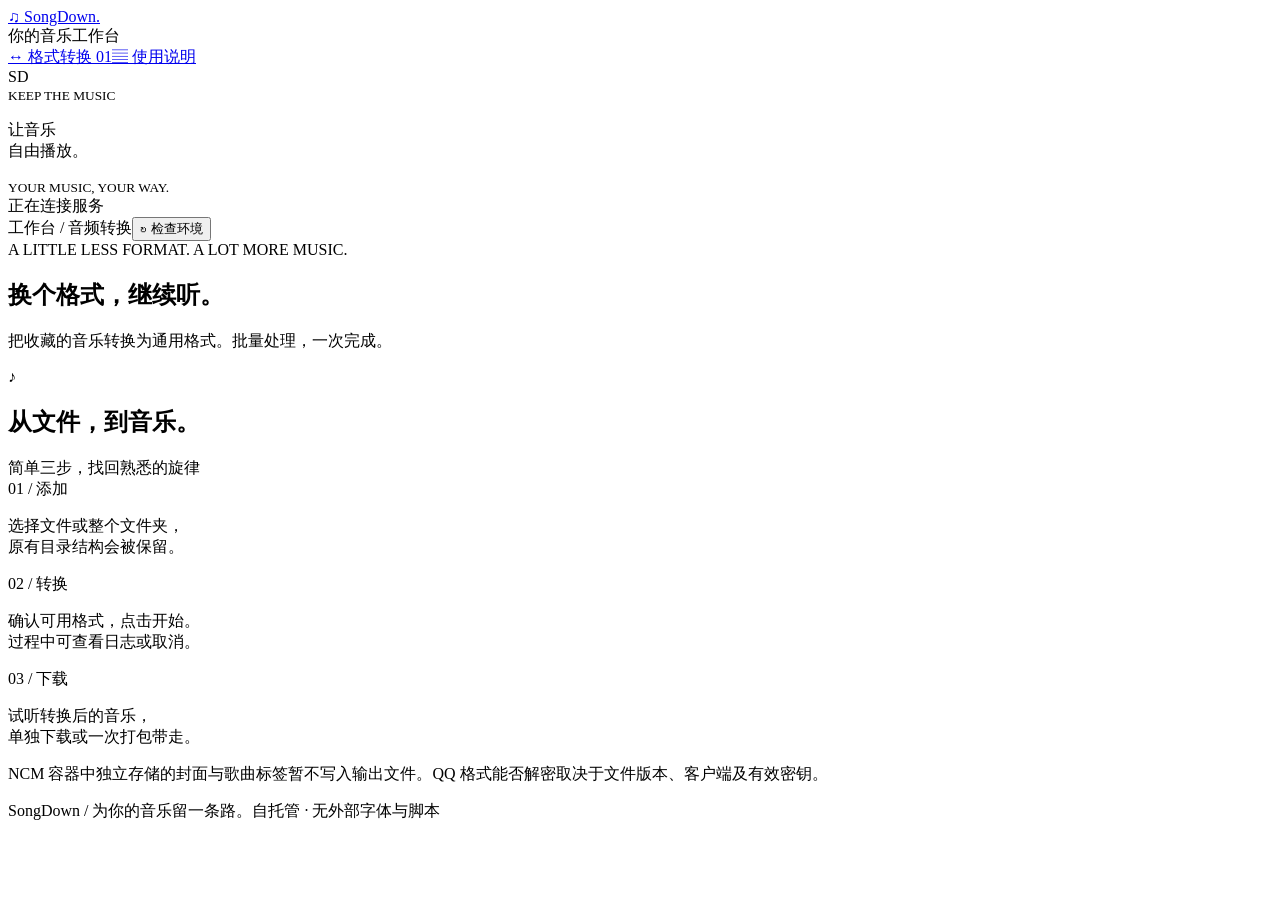
==== web/index.html @ 2b603d02 "Add tested audio conversion web app and self-hosted deployment" ====
<!doctype html>
<html lang="zh-CN">
<head>
<meta charset="utf-8"><meta name="viewport" content="width=device-width,initial-scale=1">
<meta name="description" content="SongDown 音频格式转换工作台，批量转换 NCM、OGG，保留你的音乐。">
<meta name="theme-color" content="#202b29"><title>SongDown · 音频转换工作台</title>
<link rel="icon" href="/assets/icon.svg" type="image/svg+xml"><link rel="stylesheet" href="/assets/style.css">
<script src="/assets/app.js" defer></script>
</head>
<body>
<aside class="sidebar">
<a class="brand" href="/" aria-label="SongDown 首页"><span class="brand-icon">♫</span> SongDown<span class="brand-dot">.</span></a>
<div class="workspace-label">你的音乐工作台</div>
<nav><a class="nav-item active" href="#workspace"><span>↔</span> 格式转换 <span class="nav-count">01</span></a><a class="nav-item" href="#guide"><span>▤</span> 使用说明</a></nav>
<div class="side-art" aria-hidden="true"><div class="record"><div class="record-label">SD<br><small>KEEP THE MUSIC</small></div></div></div>
<div class="side-note"><span class="tiny-line"></span><p>让音乐<br>自由播放。</p><small>YOUR MUSIC, YOUR WAY.</small></div>
<div class="side-footer"><span class="status-dot"></span><span id="mode-label">正在连接服务</span><button id="logout" class="text-button light" hidden>退出</button></div>
</aside>
<main id="workspace">
<header class="topbar"><span>工作台 <span class="breadcrumb">/ 音频转换</span></span><button id="refresh-env" class="text-button">↻ 检查环境</button></header>
<section class="intro"><div><div class="eyebrow">A LITTLE LESS FORMAT. A LOT MORE MUSIC.</div><h1>换个格式，<span>继续听。</span></h1><p>把收藏的音乐转换为通用格式。批量处理，一次完成。</p></div><div class="intro-mark" aria-hidden="true">♪</div></section>
<div id="notice" class="notice" role="status" aria-live="polite" hidden></div>
<section id="login-panel" class="panel login-panel" hidden><div class="section-heading"><span class="step">↗</span><h2>访问工作台</h2></div><p>此服务需要访问口令。上传的文件仅在当前浏览器会话中可见。</p><form id="login-form"><label for="access-token">访问口令</label><div class="login-row"><input id="access-token" type="password" autocomplete="current-password" required><button class="primary" type="submit">进入工作台 →</button></div></form></section>
<div id="workbench" hidden>
<div class="workspace-grid">
<section class="panel upload-panel"><div class="section-heading"><span class="step">01</span><h2>添加音乐</h2><span id="file-count" class="pill">0 个文件</span></div>
<div id="dropzone" class="dropzone" tabindex="0" role="button" aria-label="选择或拖放音频文件"><div class="upload-symbol" aria-hidden="true">↥</div><h3>把音乐拖到这里</h3><p>或从电脑中选择文件，支持批量添加</p><div class="upload-actions"><button id="pick-files" class="primary" type="button">＋ 选择文件</button><button id="pick-folder" class="secondary" type="button">选择文件夹</button></div><small id="upload-limits">每批最多 100 个文件 · 200 MB</small></div>
<input id="file-input" type="file" accept=".ncm,.ogg,.lrc,.mgg,.mflac" multiple hidden><input id="folder-input" type="file" webkitdirectory multiple hidden>
<div class="queue-heading"><span>待转换文件 <span id="total-size">0 B</span></span><button id="clear-files" class="text-button" disabled>清空列表</button></div>
<div id="file-list" class="file-list"><div class="empty-state"><span>♫</span><p>还没有添加音乐</p><small>支持的格式会根据当前服务环境自动显示</small></div></div>
</section>
<aside class="settings-column"><section class="panel settings-panel"><div class="section-heading"><span class="step">02</span><h2>转换设置</h2></div><p class="section-description">按文件格式自动处理</p><div id="task-options" class="task-options"></div><div class="quality-note"><span>◎</span><p><strong>保留每一份原始音质</strong><br>NCM 直接提取 MP3 或 FLAC，不二次压缩。OGG 转换为高质量 MP3。</p></div><button id="start" class="primary full-width" disabled>开始转换 <span>→</span></button><button id="cancel" class="secondary full-width" hidden>取消任务</button><p class="privacy-note">文件临时保存 1 小时，也可随时删除结果。<br>请仅处理你有权使用的音频。</p></section><section class="qq-note" id="qq-note"><span>↗</span><div><strong>QQ 音乐格式</strong><p id="qq-description">MGG、MFLAC 需在本机 QQ 模式下使用，公网模式不读取 QQ 账号。</p><button id="update-cookie" class="text-button" hidden>更新 Cookie →</button></div></section></aside>
</div>
<section id="result-panel" class="panel result-panel" hidden><div class="section-heading"><span class="step">03</span><h2 id="result-title">正在转换</h2><span id="job-status" class="pill">等待中</span><button id="delete-job" class="text-button" disabled>删除任务与文件</button></div><div class="progress-summary"><span id="progress-text">正在准备</span><span id="stats-text"></span></div><progress id="progress" max="100" value="0">0%</progress><div id="result-files"></div><a id="download-all" class="primary download-all" hidden>↓ 打包下载 ZIP</a><details class="logs"><summary>处理日志</summary><pre id="log-text"></pre></details></section>
</div>
<section id="guide" class="guide"><div class="guide-heading"><h2>从文件，到音乐。</h2><span>简单三步，找回熟悉的旋律</span></div><div class="guide-grid"><article><span>01 / 添加</span><p>选择文件或整个文件夹，<br>原有目录结构会被保留。</p></article><article><span>02 / 转换</span><p>确认可用格式，点击开始。<br>过程中可查看日志或取消。</p></article><article><span>03 / 下载</span><p>试听转换后的音乐，<br>单独下载或一次打包带走。</p></article></div><p class="format-footnote">NCM 容器中独立存储的封面与歌曲标签暂不写入输出文件。QQ 格式能否解密取决于文件版本、客户端及有效密钥。</p></section>
<footer class="footer"><span>SongDown <span class="muted">/ 为你的音乐留一条路。</span></span><span>自托管 · 无外部字体与脚本</span></footer>
</main>
</body></html>
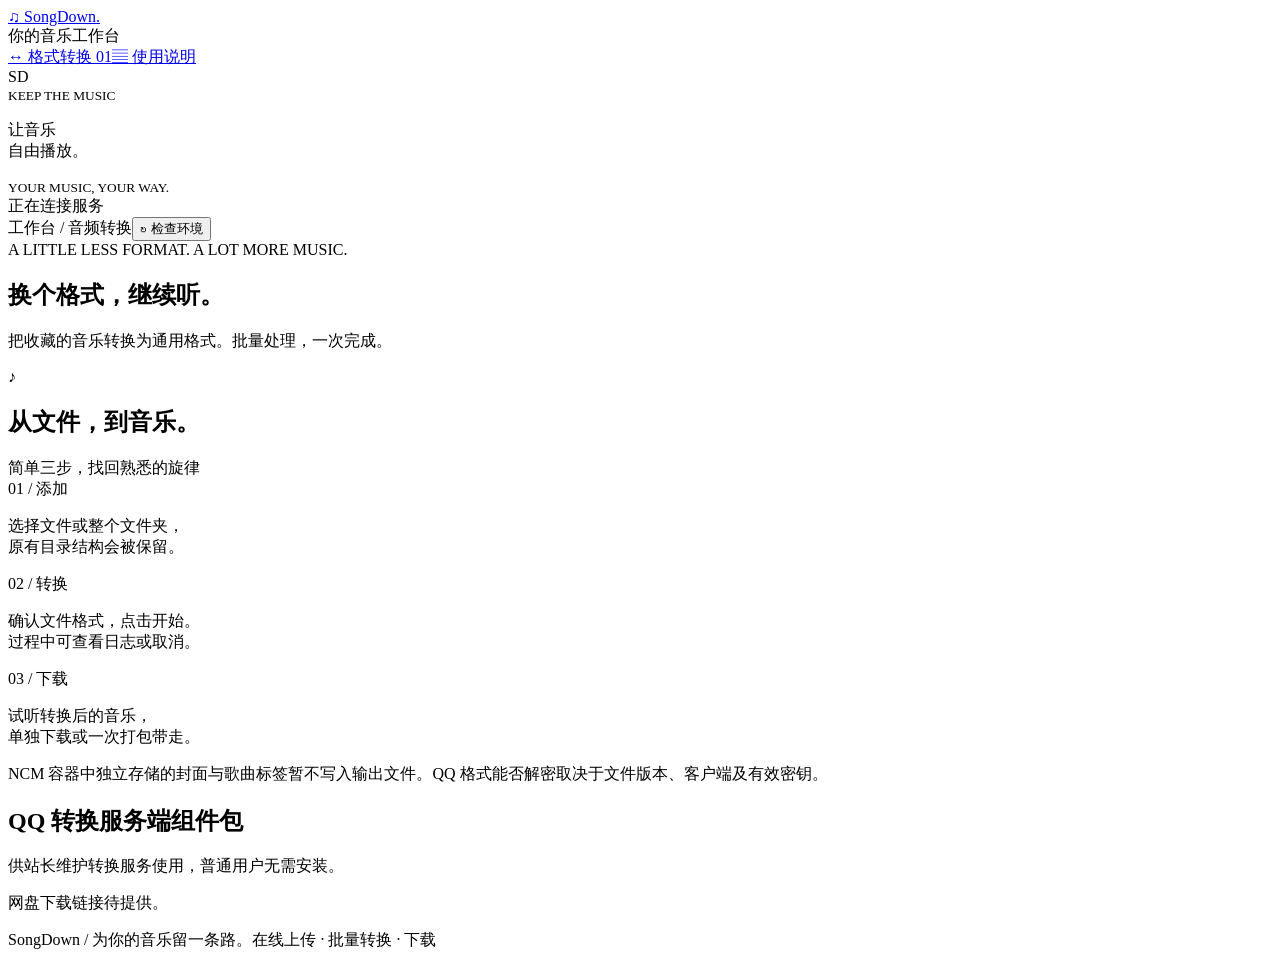
==== commit 1c408460: "Unify web conversion and add per-file errors and offline component packaging" ====
--- a/web/index.html
+++ b/web/index.html
@@ -27,13 +27,14 @@
 <div id="dropzone" class="dropzone" tabindex="0" role="button" aria-label="选择或拖放音频文件"><div class="upload-symbol" aria-hidden="true">↥</div><h3>把音乐拖到这里</h3><p>或从电脑中选择文件，支持批量添加</p><div class="upload-actions"><button id="pick-files" class="primary" type="button">＋ 选择文件</button><button id="pick-folder" class="secondary" type="button">选择文件夹</button></div><small id="upload-limits">每批最多 100 个文件 · 200 MB</small></div>
 <input id="file-input" type="file" accept=".ncm,.ogg,.lrc,.mgg,.mflac" multiple hidden><input id="folder-input" type="file" webkitdirectory multiple hidden>
 <div class="queue-heading"><span>待转换文件 <span id="total-size">0 B</span></span><button id="clear-files" class="text-button" disabled>清空列表</button></div>
-<div id="file-list" class="file-list"><div class="empty-state"><span>♫</span><p>还没有添加音乐</p><small>支持的格式会根据当前服务环境自动显示</small></div></div>
+<div id="file-list" class="file-list"><div class="empty-state"><span>♫</span><p>还没有添加音乐</p><small>支持 NCM、OGG、MGG、MFLAC 和 LRC</small></div></div>
 </section>
-<aside class="settings-column"><section class="panel settings-panel"><div class="section-heading"><span class="step">02</span><h2>转换设置</h2></div><p class="section-description">按文件格式自动处理</p><div id="task-options" class="task-options"></div><div class="quality-note"><span>◎</span><p><strong>保留每一份原始音质</strong><br>NCM 直接提取 MP3 或 FLAC，不二次压缩。OGG 转换为高质量 MP3。</p></div><button id="start" class="primary full-width" disabled>开始转换 <span>→</span></button><button id="cancel" class="secondary full-width" hidden>取消任务</button><p class="privacy-note">文件临时保存 1 小时，也可随时删除结果。<br>请仅处理你有权使用的音频。</p></section><section class="qq-note" id="qq-note"><span>↗</span><div><strong>QQ 音乐格式</strong><p id="qq-description">MGG、MFLAC 需在本机 QQ 模式下使用，公网模式不读取 QQ 账号。</p><button id="update-cookie" class="text-button" hidden>更新 Cookie →</button></div></section></aside>
+<aside class="settings-column"><section class="panel settings-panel"><div class="section-heading"><span class="step">02</span><h2>转换设置</h2></div><p class="section-description">按文件格式自动处理</p><div id="task-options" class="task-options"></div><div class="quality-note"><span>◎</span><p><strong>保留每一份原始音质</strong><br>NCM 直接提取 MP3 或 FLAC，不二次压缩。OGG 转换为高质量 MP3。</p></div><button id="start" class="primary full-width" disabled>开始转换 <span>→</span></button><button id="cancel" class="secondary full-width" hidden>取消任务</button><p class="privacy-note">文件临时保存 1 小时，也可随时删除结果。<br>请仅处理你有权使用的音频。</p></section><section class="qq-note" id="qq-note"><span>↗</span><div><strong>QQ 音乐格式</strong><p id="qq-description">直接上传 MGG、MFLAC 文件，解密环境由站长维护。无需部署项目或在你的电脑安装 QQ 音乐。</p><a class="text-button qq-guide-link" href="/assets/qq-guide.html" target="_blank" rel="noopener">转换帮助 →</a></div></section></aside>
 </div>
 <section id="result-panel" class="panel result-panel" hidden><div class="section-heading"><span class="step">03</span><h2 id="result-title">正在转换</h2><span id="job-status" class="pill">等待中</span><button id="delete-job" class="text-button" disabled>删除任务与文件</button></div><div class="progress-summary"><span id="progress-text">正在准备</span><span id="stats-text"></span></div><progress id="progress" max="100" value="0">0%</progress><div id="result-files"></div><a id="download-all" class="primary download-all" hidden>↓ 打包下载 ZIP</a><details class="logs"><summary>处理日志</summary><pre id="log-text"></pre></details></section>
 </div>
-<section id="guide" class="guide"><div class="guide-heading"><h2>从文件，到音乐。</h2><span>简单三步，找回熟悉的旋律</span></div><div class="guide-grid"><article><span>01 / 添加</span><p>选择文件或整个文件夹，<br>原有目录结构会被保留。</p></article><article><span>02 / 转换</span><p>确认可用格式，点击开始。<br>过程中可查看日志或取消。</p></article><article><span>03 / 下载</span><p>试听转换后的音乐，<br>单独下载或一次打包带走。</p></article></div><p class="format-footnote">NCM 容器中独立存储的封面与歌曲标签暂不写入输出文件。QQ 格式能否解密取决于文件版本、客户端及有效密钥。</p></section>
-<footer class="footer"><span>SongDown <span class="muted">/ 为你的音乐留一条路。</span></span><span>自托管 · 无外部字体与脚本</span></footer>
+<section id="guide" class="guide"><div class="guide-heading"><h2>从文件，到音乐。</h2><span>简单三步，找回熟悉的旋律</span></div><div class="guide-grid"><article><span>01 / 添加</span><p>选择文件或整个文件夹，<br>原有目录结构会被保留。</p></article><article><span>02 / 转换</span><p>确认文件格式，点击开始。<br>过程中可查看日志或取消。</p></article><article><span>03 / 下载</span><p>试听转换后的音乐，<br>单独下载或一次打包带走。</p></article></div><p class="format-footnote">NCM 容器中独立存储的封面与歌曲标签暂不写入输出文件。QQ 格式能否解密取决于文件版本、客户端及有效密钥。</p></section>
+<section class="panel component-panel" id="components"><h2 id="component-title">QQ 转换服务端组件包</h2><p id="component-info">供站长维护转换服务使用，普通用户无需安装。</p><a id="component-link" class="text-button" target="_blank" rel="noopener noreferrer" hidden>打开网盘下载 →</a><p id="component-status">网盘下载链接待提供。</p></section>
+<footer class="footer"><span>SongDown <span class="muted">/ 为你的音乐留一条路。</span></span><span>在线上传 · 批量转换 · 下载</span></footer>
 </main>
 </body></html>
